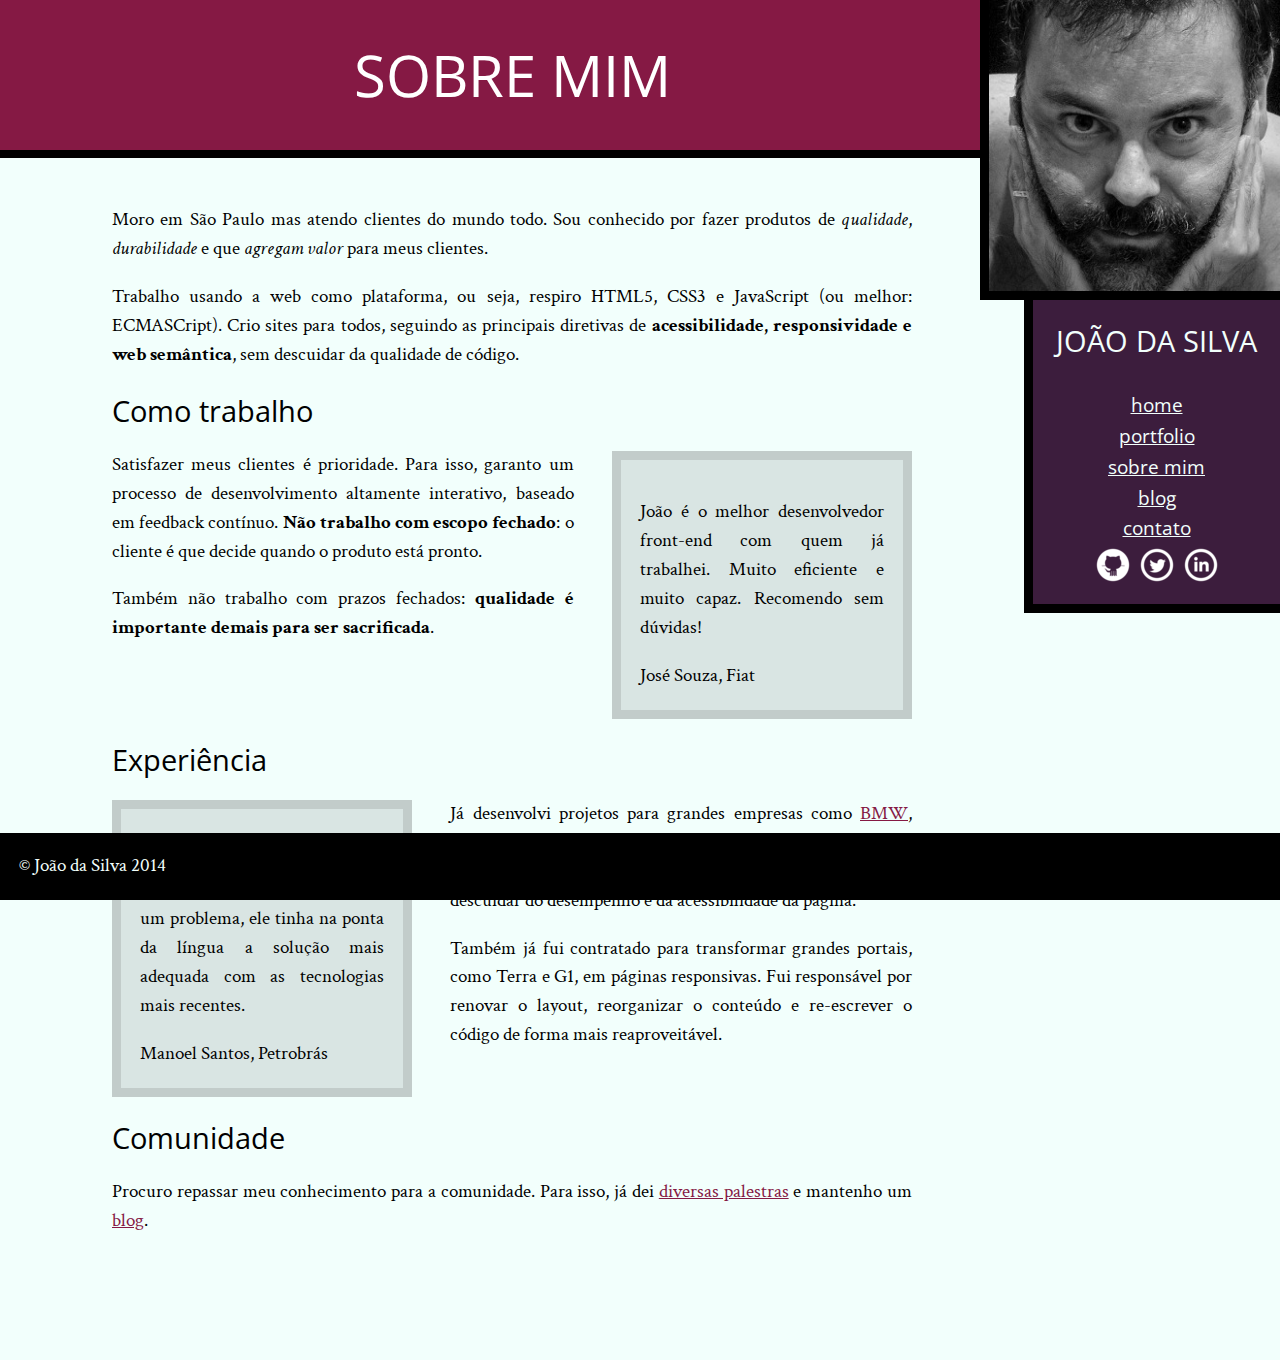
==== bio.html @ feeca0cc "turbinando a página" ====
<!DOCTYPE html>
<html>
<head>
    <meta charset="utf-8">
    <title>João da Silva - Biografia</title>
    <link rel="icon" href="imagens/favicon.png">
    <link rel="stylesheet" href="css/reset.css">
    <link rel="stylesheet" href="css/site.css">
    <link rel="stylesheet" href="css/bio.css">
    <link rel="stylesheet" href="http://fonts.googleapis.com/css?family=Crimson+Text:400,400italic,600">
    <link rel="stylesheet" href="http://fonts.googleapis.com/css?family=Open+Sans+Condensed:700">
</head>
<body>
    <main>
        <h1 class="titulo-principal">Sobre mim</h1>
        <div class="container">
            <p>Moro em São Paulo mas atendo clientes do mundo todo. Sou conhecido por fazer produtos de <em>qualidade</em>, <em>durabilidade</em> e que <em>agregam valor</em> para meus clientes.</p>
            <p>Trabalho usando a web como plataforma, ou seja, respiro HTML5, CSS3 e JavaScript (ou melhor: ECMASCript). Crio sites para todos, seguindo as principais diretivas de <strong>acessibilidade, responsividade e web semântica</strong>, sem descuidar da qualidade de código.</p>
            <h2 class="subtitulo-texto">Como trabalho</h2>
            <blockquote class="citacao-bio fiat">
                <p>João é o melhor desenvolvedor front-end com quem já trabalhei. Muito eficiente e muito capaz. Recomendo sem dúvidas!</p>
                <cite>José Souza, Fiat</cite>
            </blockquote>
            <p>Satisfazer meus clientes é prioridade. Para isso, garanto um processo de desenvolvimento altamente interativo, baseado em feedback contínuo. <strong>Não trabalho com escopo fechado</strong>: o cliente é que decide quando o produto está pronto.</p>
            <p>Também não trabalho com prazos fechados: <strong>qualidade é importante demais para ser sacrificada</strong>.</p>
            <h2 class="subtitulo-texto">Experiência</h2>
            <blockquote class="citacao-bio petrobras">
                <p>João domina as tecnologias como ninguém. Eu apresentava um problema, ele tinha na ponta da língua a solução mais adequada com as tecnologias mais recentes.</p>
                <cite>Manoel Santos, Petrobrás</cite>
            </blockquote>
            <p>Já desenvolvi projetos para grandes empresas como <a href="http://bmw.com">BMW</a>, <a href="http://www.uol.com.br">UOL</a> e <a href="http://www.ibm.com.br">IBM</a>. Neles, o foco principal era entregar uma experiência imersiva e impactante para o usuário final sem descuidar do desempenho e da acessibilidade da página.</p>
            <p>Também já fui contratado para transformar grandes portais, como Terra e G1, em páginas responsivas. Fui responsável por renovar o layout, reorganizar o conteúdo e re-escrever o código de forma mais reaproveitável.</p>
            <h2 class="subtitulo-texto">Comunidade</h2>
            <p>Procuro repassar meu conhecimento para a comunidade. Para isso, já dei <a href="portfolio.html">diversas palestras</a> e mantenho um <a href="blog.html">blog</a>.</p>
        </div>
    </main>
    <img src="imagens/eu.jpg" alt="Minha foto" class="minha-foto">
    <aside class="navegacao-site">
        <h1>João da Silva</h1>
        <nav>
            <ul>
                <li><a href="index.html">Home</a></li>
                <li><a href="portfolio.html">Portfolio</a></li>
                <li><a href="bio.html">Sobre mim</a></li>
                <li><a href="blog.html">Blog</a></li>
                <li><a href="contato.html">Contato</a></li>
            </ul>
        </nav>
        <ul class="icones-redes-sociais">
            <li>
                <a href="https://github.com/joaodasilva" class="github">
                    Github
                </a>
            </li>
            <li>
                <a href="https://twitter.com/joaodasilva" class="twitter">
                    Twitter
                </a>
            </li>
            <li>
                <a href="https://br.linkedin.com/pub/joão-da-silva/32/4/508" class="linkedin">
                    LinkedIn
                </a>
            </li>
        </ul>
    </aside>
    <footer class="rodape-pagina">
        &copy; João da Silva 2014
    </footer>
</body>
</html>
---- css/site.css ----
body {
    font-family: "Crimson Text", "Times New Roman", serif;
    background-color: #F2FFFC;
    font-size: 120%;
    line-height: 1.5;
}

h1,
h2,
.subtitulo-principal {
    font-family: "Open Sans Condensed", "Arial", sans-serif;
}

h1 {
    text-transform: uppercase;
    font-size: 3em;
}

.titulo-principal {
    text-align: center;
    background-color: #851944;
    color: #FFF;
    padding: 2rem;
    border-bottom: .5rem solid #000;
}

.subtitulo-texto {
    font-size: 1.5em;
    clear: both;
}

main a {
    color: #851944;
}

main p {
    text-align: justify;
    margin: 1em 0;
}

.navegacao-site {
    text-align: center;
    background-color: #3C1D3D;
    color: #F2FFFC;
    padding: 1em;
}

.navegacao-site a {
    color: inherit;
    font-family: "Open Sans Condensed", "Arial", sans-serif;
    text-transform: lowercase;
}

.navegacao-site h1 {
    font-size: 1.5em;
    margin-bottom: 1em;
}

.rodape-pagina {
    background-color: #000;
    color: #F2FFFC;
    padding: 1em;
    clear: both;
    position: fixed;
    bottom: 0;
    left: 0;
    width: 100%;
    box-sizing: border-box;
}

.container {
    width: 80ch;
    margin-left: auto;
    margin-right: auto;
    padding: 1.5em 0;
}

strong {
    font-weight: bold;
}

em {
    font-style: italic;
}

.icones-redes-sociais li {
    display: inline-block;
}

.icones-redes-sociais a {
    width: 40px;
    height: 40px;
    display: block;
    text-indent: -99999px;
}

.github {
    background-image: url(../imagens/github.png);
}

.twitter {
    background-image: url(../imagens/twitter.png);
}

.linkedin {
    background-image: url(../imagens/linkedin.png);
}

main {
    width: 80%;
    float: left;
    padding-bottom: 4em;
}

.minha-foto,
.navegacao-site {
    border-left: .5em solid black;
    border-bottom: .5em solid black;
    box-sizing: border-box;
}

.navegacao-site {
    width: 20%;
    float: right;
    position: relative;
    top: 300px;
}

.minha-foto {
    position: absolute;
    top: 0;
    right: 0;
    height: 300px;
}
---- css/bio.css ----
.citacao-bio {
    background-color: #D9E5E3;
    border: .5em solid #C2CCCA;
    padding: 1em;
    margin: 1em 2em;
    width: 30ch;
    box-sizing: border-box;
}

.petrobras {
    float: left;
    margin-left: 0;
}

.fiat {
    float: right;
    margin-right: 0;
}
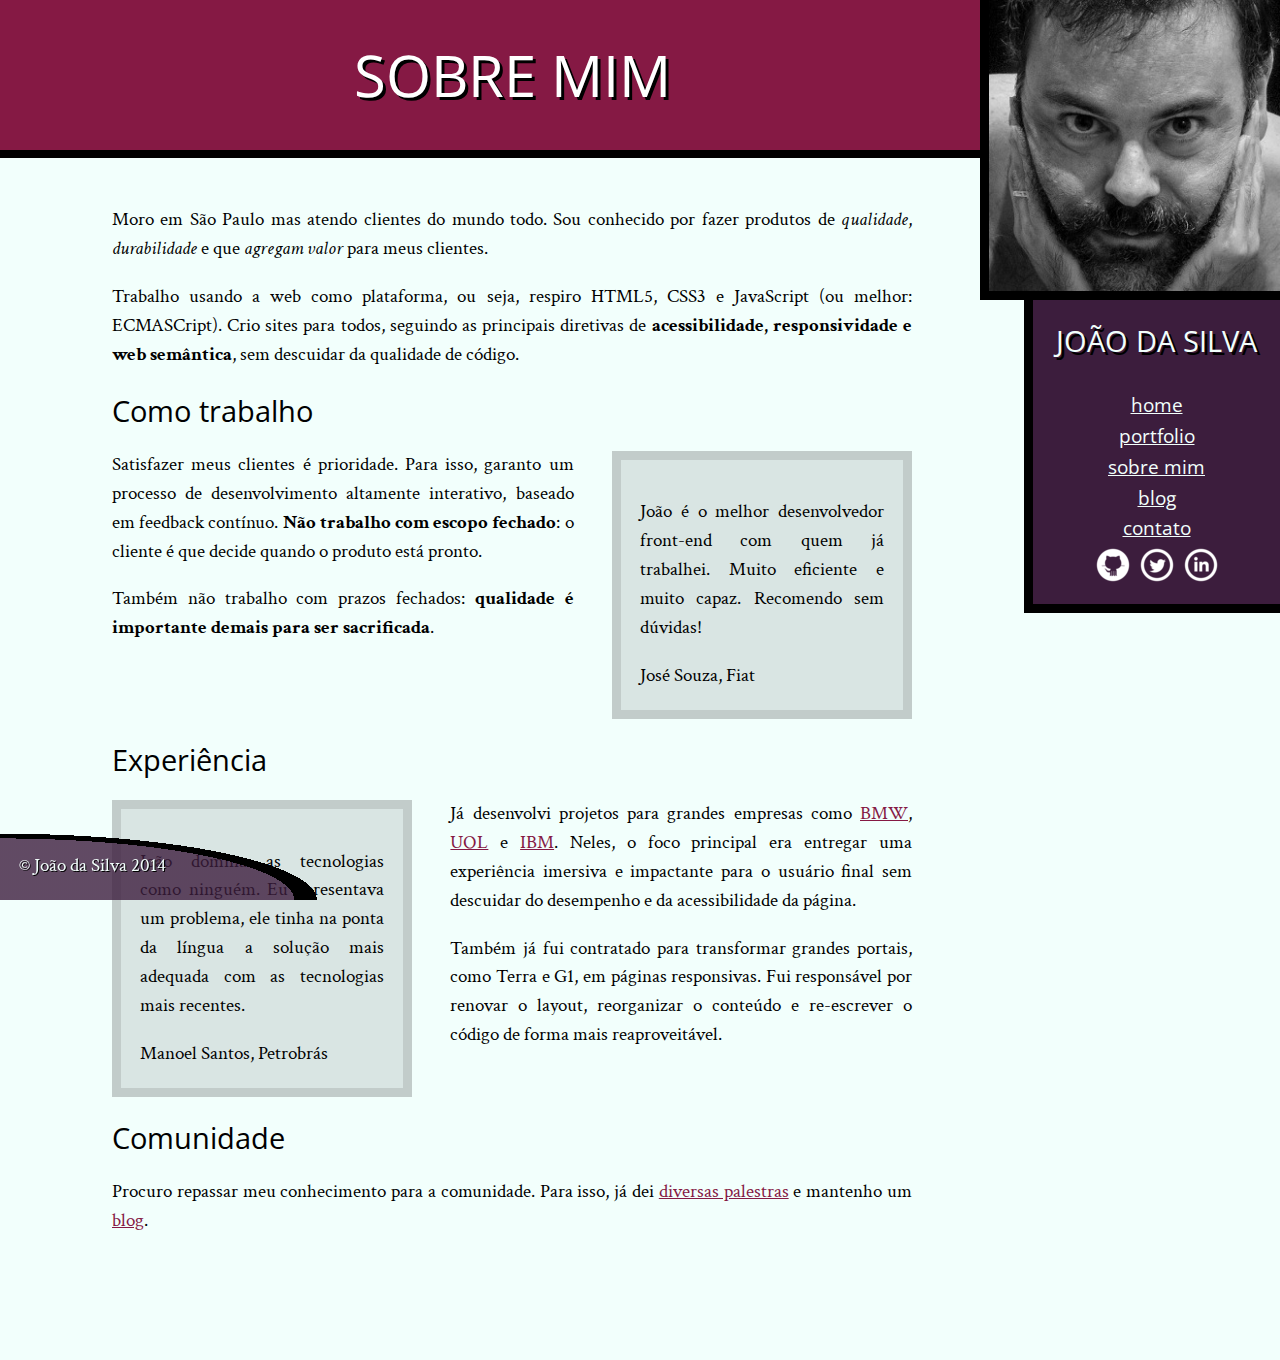
==== commit f466785b: "adquirindo pseudoclasses hover, focus, nth-child" ====
--- a/bio.html
+++ b/bio.html
@@ -17,14 +17,14 @@
             <p>Moro em São Paulo mas atendo clientes do mundo todo. Sou conhecido por fazer produtos de <em>qualidade</em>, <em>durabilidade</em> e que <em>agregam valor</em> para meus clientes.</p>
             <p>Trabalho usando a web como plataforma, ou seja, respiro HTML5, CSS3 e JavaScript (ou melhor: ECMASCript). Crio sites para todos, seguindo as principais diretivas de <strong>acessibilidade, responsividade e web semântica</strong>, sem descuidar da qualidade de código.</p>
             <h2 class="subtitulo-texto">Como trabalho</h2>
-            <blockquote class="citacao-bio fiat">
+            <blockquote class="citacao-bio fiat" tabindex="1">
                 <p>João é o melhor desenvolvedor front-end com quem já trabalhei. Muito eficiente e muito capaz. Recomendo sem dúvidas!</p>
                 <cite>José Souza, Fiat</cite>
             </blockquote>
             <p>Satisfazer meus clientes é prioridade. Para isso, garanto um processo de desenvolvimento altamente interativo, baseado em feedback contínuo. <strong>Não trabalho com escopo fechado</strong>: o cliente é que decide quando o produto está pronto.</p>
             <p>Também não trabalho com prazos fechados: <strong>qualidade é importante demais para ser sacrificada</strong>.</p>
             <h2 class="subtitulo-texto">Experiência</h2>
-            <blockquote class="citacao-bio petrobras">
+            <blockquote class="citacao-bio petrobras" tabindex="1">
                 <p>João domina as tecnologias como ninguém. Eu apresentava um problema, ele tinha na ponta da língua a solução mais adequada com as tecnologias mais recentes.</p>
                 <cite>Manoel Santos, Petrobrás</cite>
             </blockquote>
--- a/css/site.css
+++ b/css/site.css
@@ -14,6 +14,7 @@
 h1 {
     text-transform: uppercase;
     font-size: 3em;
+    text-shadow: 3px 3px #000;
 }
 
 .titulo-principal {
@@ -31,6 +32,13 @@
 
 main a {
     color: #851944;
+}
+
+main a:hover,
+main a:focus,
+footer a:focus,
+footer a:hover {
+    color: red;
 }
 
 main p {
@@ -51,13 +59,17 @@
     text-transform: lowercase;
 }
 
+.navegacao-site a:hover,
+.navegacao-site a:focus {
+    text-shadow: 0 0 2px pink;
+}
+
 .navegacao-site h1 {
     font-size: 1.5em;
     margin-bottom: 1em;
 }
 
 .rodape-pagina {
-    background-color: #000;
     color: #F2FFFC;
     padding: 1em;
     clear: both;
@@ -66,6 +78,15 @@
     left: 0;
     width: 100%;
     box-sizing: border-box;
+    background-repeat: no-repeat;
+    text-shadow: 1px 1px black;
+    background-image: radial-gradient(ellipse at left bottom,
+        rgba(60, 29, 61, 0.8),
+        rgba(60, 29, 61, 0.8) 65%,
+        black 65%,
+        black 70%,
+        transparent 70%);
+    background-size: 25% 100%;
 }
 
 .container {
--- a/css/bio.css
+++ b/css/bio.css
@@ -7,12 +7,27 @@
     box-sizing: border-box;
 }
 
-.petrobras {
+.citacao-bio:nth-of-type(even) {
     float: left;
     margin-left: 0;
 }
 
-.fiat {
+.citacao-bio:nth-of-type(odd) {
     float: right;
     margin-right: 0;
 }
+
+.citacao-bio:hover,
+.citacao-bio:focus {
+    box-shadow: 0 0 0 99999px rgba(0,0,0,.8);
+}
+
+.citacao-bio:nth-of-type(odd):hover,
+.citacao-bio:nth-of-type(odd):focus {
+    transform: scale(1.2) rotate(5deg);
+}
+
+.citacao-bio:nth-of-type(even):hover,
+.citacao-bio:nth-of-type(even):focus {
+    transform: scale(1.2) rotate(-5deg);
+}
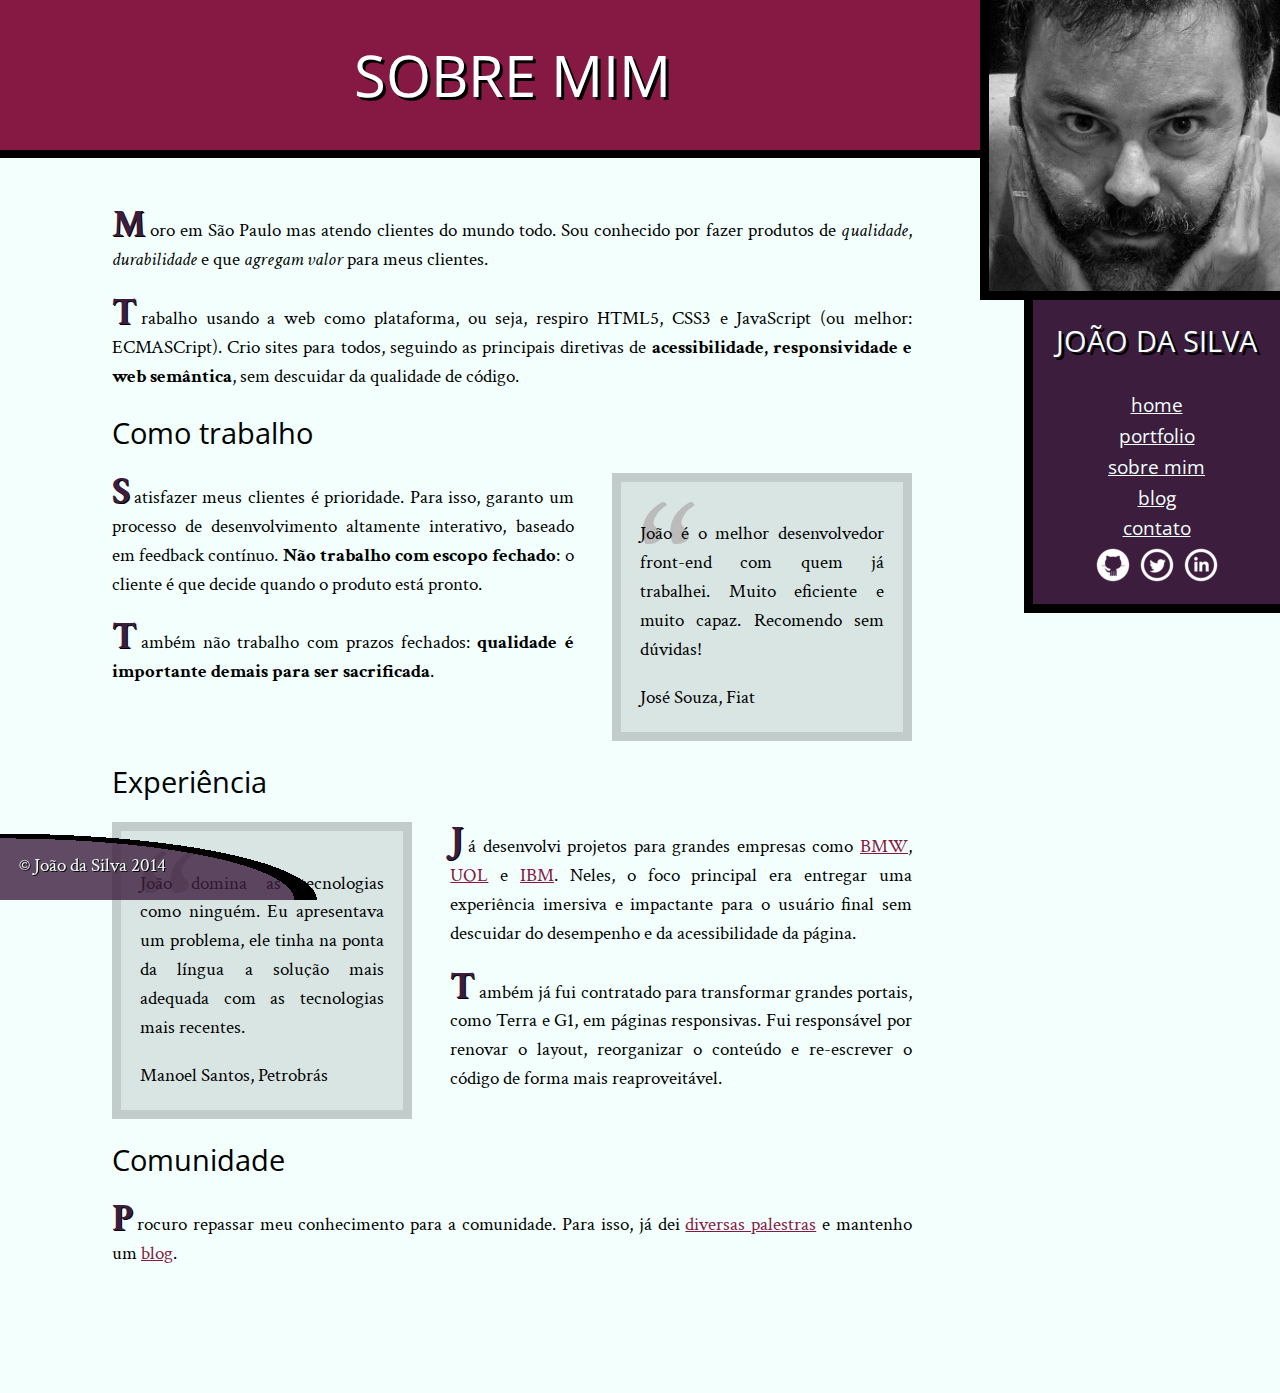
==== commit f8a93d99: "usando pseudoclasses before e after" ====
--- a/bio.html
+++ b/bio.html
@@ -48,17 +48,17 @@
         </nav>
         <ul class="icones-redes-sociais">
             <li>
-                <a href="https://github.com/joaodasilva" class="github">
+                <a href="https://github.com/joaodasilva" class="github" data-tooltip="Veja meus projetos Opensource">
                     Github
                 </a>
             </li>
             <li>
-                <a href="https://twitter.com/joaodasilva" class="twitter">
+                <a href="https://twitter.com/joaodasilva" class="twitter" data-tooltip="Siga-me no Twitter">
                     Twitter
                 </a>
             </li>
             <li>
-                <a href="https://br.linkedin.com/pub/joão-da-silva/32/4/508" class="linkedin">
+                <a href="https://br.linkedin.com/pub/joão-da-silva/32/4/508" class="linkedin" data-tooltip="Veja meu Curriculo">
                     LinkedIn
                 </a>
             </li>
--- a/css/site.css
+++ b/css/site.css
@@ -112,7 +112,32 @@
     width: 40px;
     height: 40px;
     display: block;
+    position: relative;
     text-indent: -99999px;
+}
+
+.icones-redes-sociais a:hover::before,
+.icones-redes-sociais a:focus::before {
+    content: '';
+    width: 1em;
+    height: 1em;
+    background-color: black;
+    position: absolute;
+    bottom: 0;
+    left: 0;
+    transform: translateY(.5em) rotate(45deg);
+}
+
+.icones-redes-sociais a:hover::after,
+.icones-redes-sociais a:focus::after {
+    content: attr(data-tooltip);
+    position: absolute;
+    top: 100%;
+    right: 0;
+    text-indent: 0;
+    width: 300%;
+    background: black;
+    font-size: .75em;
 }
 
 .github {
--- a/css/bio.css
+++ b/css/bio.css
@@ -5,6 +5,15 @@
     margin: 1em 2em;
     width: 30ch;
     box-sizing: border-box;
+}
+
+.container > p::first-letter {
+    font-size: 200%;
+    font-weight: bold;
+    color: #3c1d3d;
+    text-shadow: 1px 1px #000;
+    margin-right: .2ch;
+    line-height: 1;
 }
 
 .citacao-bio:nth-of-type(even) {
@@ -31,3 +40,18 @@
 .citacao-bio:nth-of-type(even):focus {
     transform: scale(1.2) rotate(-5deg);
 }
+
+.citacao-bio::before {
+    content: '“';
+    position: absolute;
+    font-size: 10em;
+    color: #bbb;
+    line-height: .8;
+}
+
+.citacao-bio > p {
+    position: relative;
+}
+
+
+
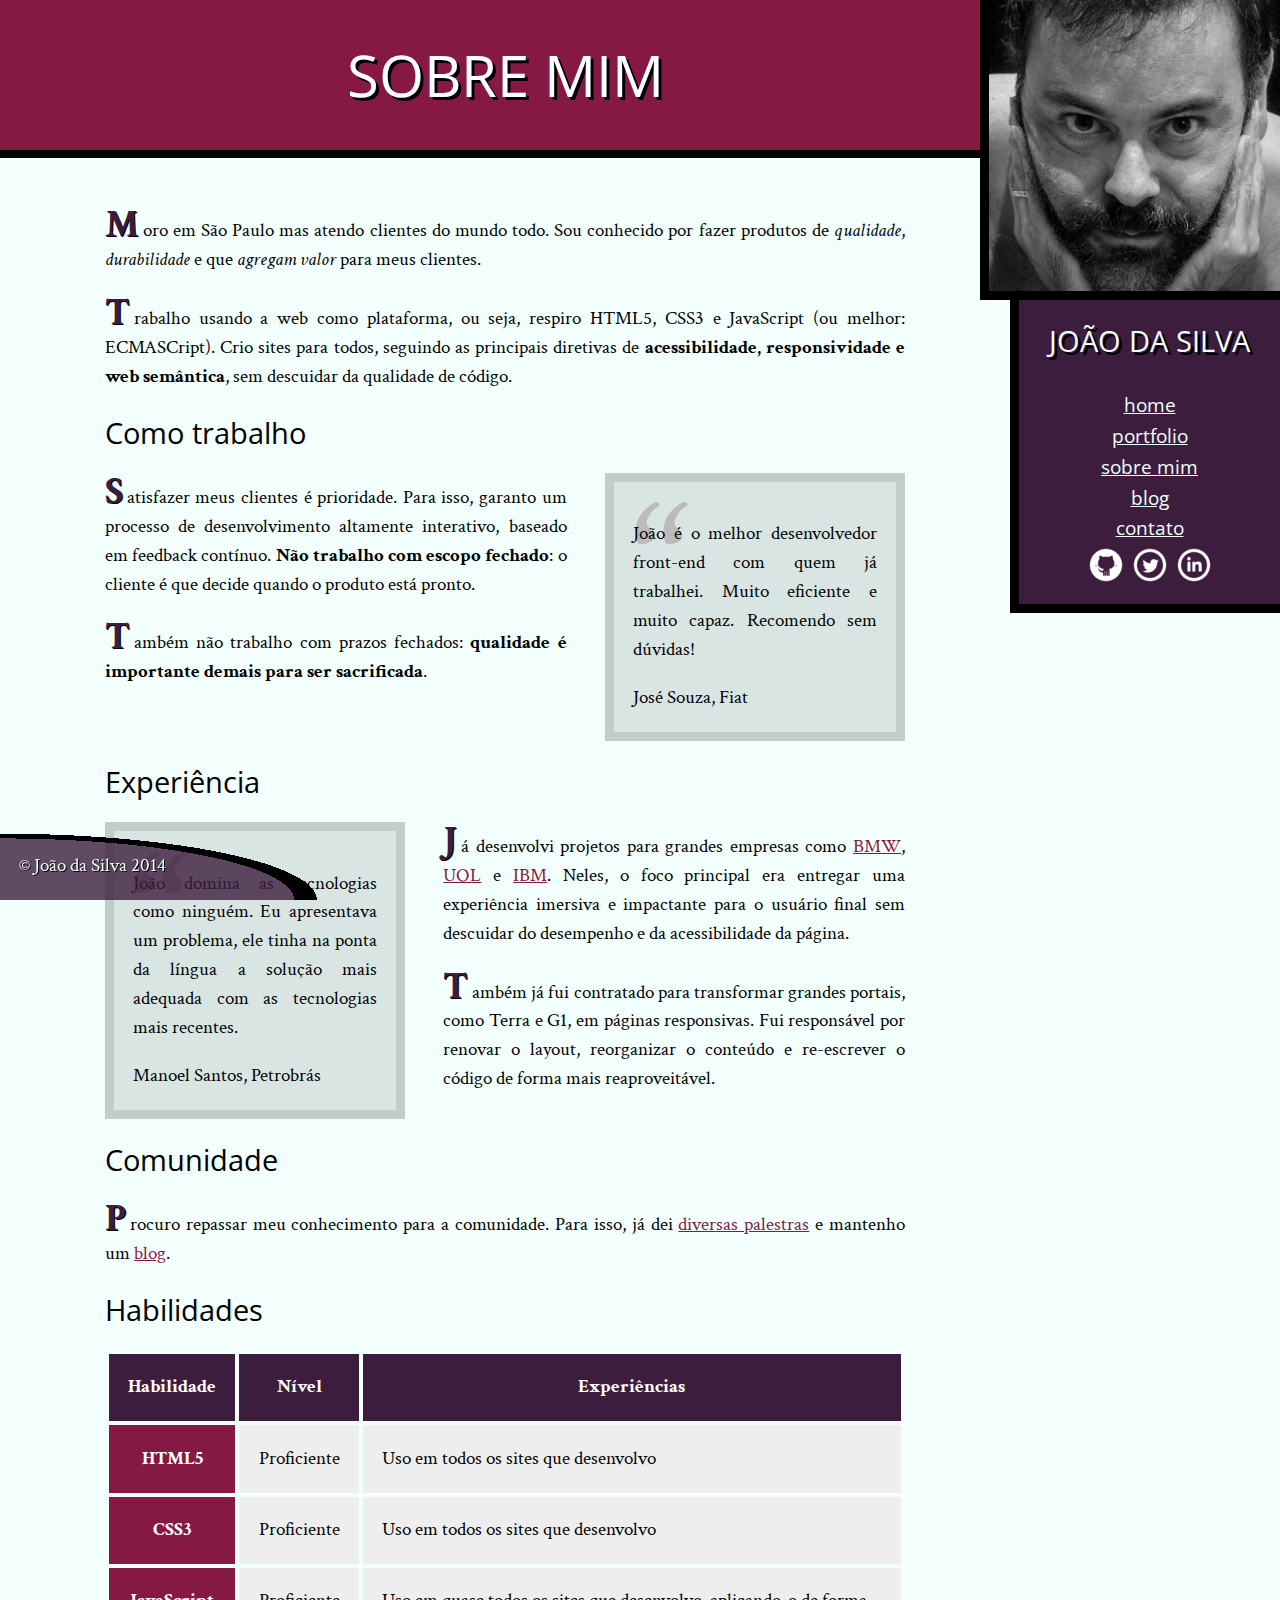
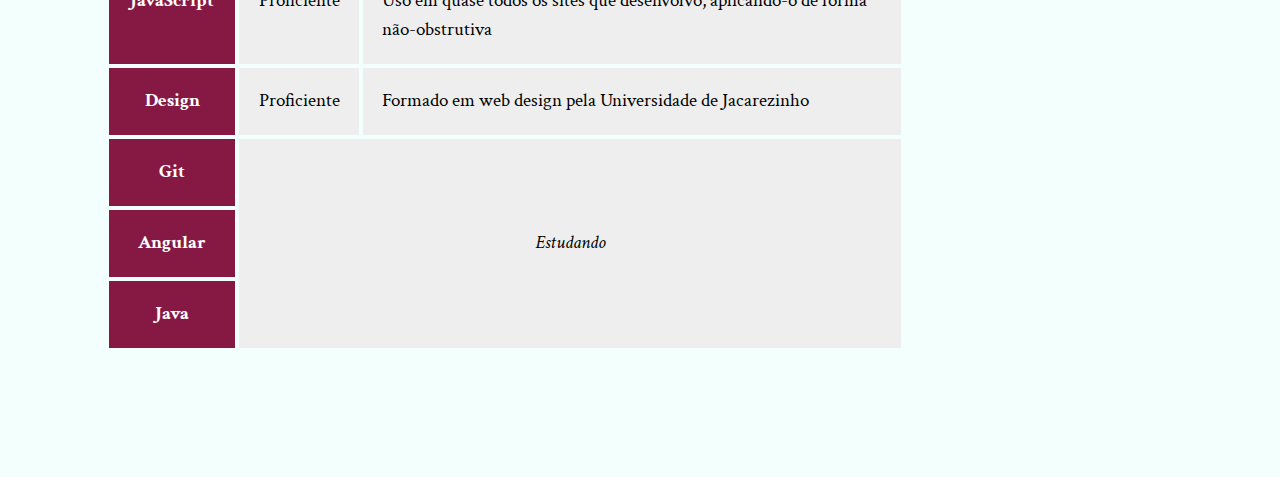
==== commit 57cad214: "adicionando animações nas páginas" ====
--- a/bio.html
+++ b/bio.html
@@ -32,6 +32,48 @@
             <p>Também já fui contratado para transformar grandes portais, como Terra e G1, em páginas responsivas. Fui responsável por renovar o layout, reorganizar o conteúdo e re-escrever o código de forma mais reaproveitável.</p>
             <h2 class="subtitulo-texto">Comunidade</h2>
             <p>Procuro repassar meu conhecimento para a comunidade. Para isso, já dei <a href="portfolio.html">diversas palestras</a> e mantenho um <a href="blog.html">blog</a>.</p>
+            <h2 class="subtitulo-texto">Habilidades</h2>
+            <table class="habilidades">
+                <thead>
+                    <tr>
+                        <th>Habilidade</th>
+                        <th>Nível</th>
+                        <th>Experiências</th>
+                    </tr>
+                </thead>
+                <tbody>
+                    <tr>
+                        <th>HTML5</th>
+                        <td>Proficiente</td>
+                        <td>Uso em todos os sites que desenvolvo</td>
+                    </tr>
+                    <tr>
+                        <th>CSS3</th>
+                        <td>Proficiente</td>
+                        <td>Uso em todos os sites que desenvolvo</td>
+                    </tr>
+                    <tr>
+                        <th>JavaScript</th>
+                        <td>Proficiente</td>
+                        <td>Uso em quase todos os sites que desenvolvo, aplicando-o de forma não-obstrutiva</td>
+                    </tr>
+                    <tr>
+                        <th>Design</th>
+                        <td>Proficiente</td>
+                        <td>Formado em web design pela Universidade de Jacarezinho</td>
+                    </tr>
+                    <tr>
+                        <th>Git</th>
+                        <td colspan="2" rowspan="3">Estudando</td>
+                    </tr>
+                    <tr>
+                        <th>Angular</th>
+                    </tr>
+                    <tr>
+                        <th>Java</th>
+                    </tr>
+                </tbody>
+            </table>
         </div>
     </main>
     <img src="imagens/eu.jpg" alt="Minha foto" class="minha-foto">
@@ -48,7 +90,7 @@
         </nav>
         <ul class="icones-redes-sociais">
             <li>
-                <a href="https://github.com/joaodasilva" class="github" data-tooltip="Veja meus projetos Opensource">
+                <a href="https://github.com/joaodasilva" class="github" data-tooltip="Veja meus projetos opensource">
                     Github
                 </a>
             </li>
@@ -58,7 +100,7 @@
                 </a>
             </li>
             <li>
-                <a href="https://br.linkedin.com/pub/joão-da-silva/32/4/508" class="linkedin" data-tooltip="Veja meu Curriculo">
+                <a href="https://br.linkedin.com/pub/joão-da-silva/32/4/508" class="linkedin" data-tooltip="Veja meu currículo">
                     LinkedIn
                 </a>
             </li>
--- a/css/site.css
+++ b/css/site.css
@@ -112,32 +112,7 @@
     width: 40px;
     height: 40px;
     display: block;
-    position: relative;
     text-indent: -99999px;
-}
-
-.icones-redes-sociais a:hover::before,
-.icones-redes-sociais a:focus::before {
-    content: '';
-    width: 1em;
-    height: 1em;
-    background-color: black;
-    position: absolute;
-    bottom: 0;
-    left: 0;
-    transform: translateY(.5em) rotate(45deg);
-}
-
-.icones-redes-sociais a:hover::after,
-.icones-redes-sociais a:focus::after {
-    content: attr(data-tooltip);
-    position: absolute;
-    top: 100%;
-    right: 0;
-    text-indent: 0;
-    width: 300%;
-    background: black;
-    font-size: .75em;
 }
 
 .github {
@@ -153,7 +128,7 @@
 }
 
 main {
-    width: 80%;
+    width: calc(100% - 0.9 * 300px);
     float: left;
     padding-bottom: 4em;
 }
@@ -166,7 +141,7 @@
 }
 
 .navegacao-site {
-    width: 20%;
+    width: calc(0.9 * 300px);
     float: right;
     position: relative;
     top: 300px;
@@ -178,3 +153,32 @@
     right: 0;
     height: 300px;
 }
+
+.icones-redes-sociais a {
+    position: relative;
+}
+
+.icones-redes-sociais a:hover::after,
+.icones-redes-sociais a:focus::after {
+    content: attr(data-tooltip);
+    position: absolute;
+    background: black;
+    color: white;
+    top: 100%;
+    width: 300%;
+    right: 0;
+    text-indent: 0;
+    font-size: .75em;
+}
+
+.icones-redes-sociais a:hover::before,
+.icones-redes-sociais a:focus::before {
+    content: '';
+    position: absolute;
+    bottom: 0;
+    left: 0;
+    width: 1em;
+    height: 1em;
+    background-color: black;
+    transform: translateY(.5em) rotate(45deg);
+}
--- a/css/bio.css
+++ b/css/bio.css
@@ -5,15 +5,8 @@
     margin: 1em 2em;
     width: 30ch;
     box-sizing: border-box;
-}
-
-.container > p::first-letter {
-    font-size: 200%;
-    font-weight: bold;
-    color: #3c1d3d;
-    text-shadow: 1px 1px #000;
-    margin-right: .2ch;
-    line-height: 1;
+    transition: box-shadow 1s, transform 1s;
+    transition-delay: 1s, 0s;
 }
 
 .citacao-bio:nth-of-type(even) {
@@ -29,6 +22,7 @@
 .citacao-bio:hover,
 .citacao-bio:focus {
     box-shadow: 0 0 0 99999px rgba(0,0,0,.8);
+    transition-delay: 0s, 1s;
 }
 
 .citacao-bio:nth-of-type(odd):hover,
@@ -41,17 +35,56 @@
     transform: scale(1.2) rotate(-5deg);
 }
 
+.container > p::first-letter {
+    font-size: 200%;
+    font-weight: bold;
+    color: #3C1D3D;
+    text-shadow: 1px 1px #000;
+    margin-right: .2ch;
+    line-height: 1;
+}
+
 .citacao-bio::before {
     content: '“';
     position: absolute;
     font-size: 10em;
+    line-height: .8;
     color: #bbb;
-    line-height: .8;
 }
 
 .citacao-bio > p {
     position: relative;
 }
 
+.habilidades {
+    border-collapse: separate;
+    border-spacing: .25em;
+    margin: 1em 0;
+}
 
+.habilidades th {
+    font-weight: bold;
+    background-color: #851944;
+    color: white;
+}
 
+.habilidades td {
+    background-color: #eee;
+}
+
+.habilidades th,
+.habilidades td {
+    padding: 1em;
+}
+
+.habilidades thead th {
+    background-color: #3C1D3D;
+}
+
+.habilidades [colspan] {
+    text-align: center;
+    font-style: italic;
+}
+.habilidades [rowspan] {
+    vertical-align: middle;
+}
